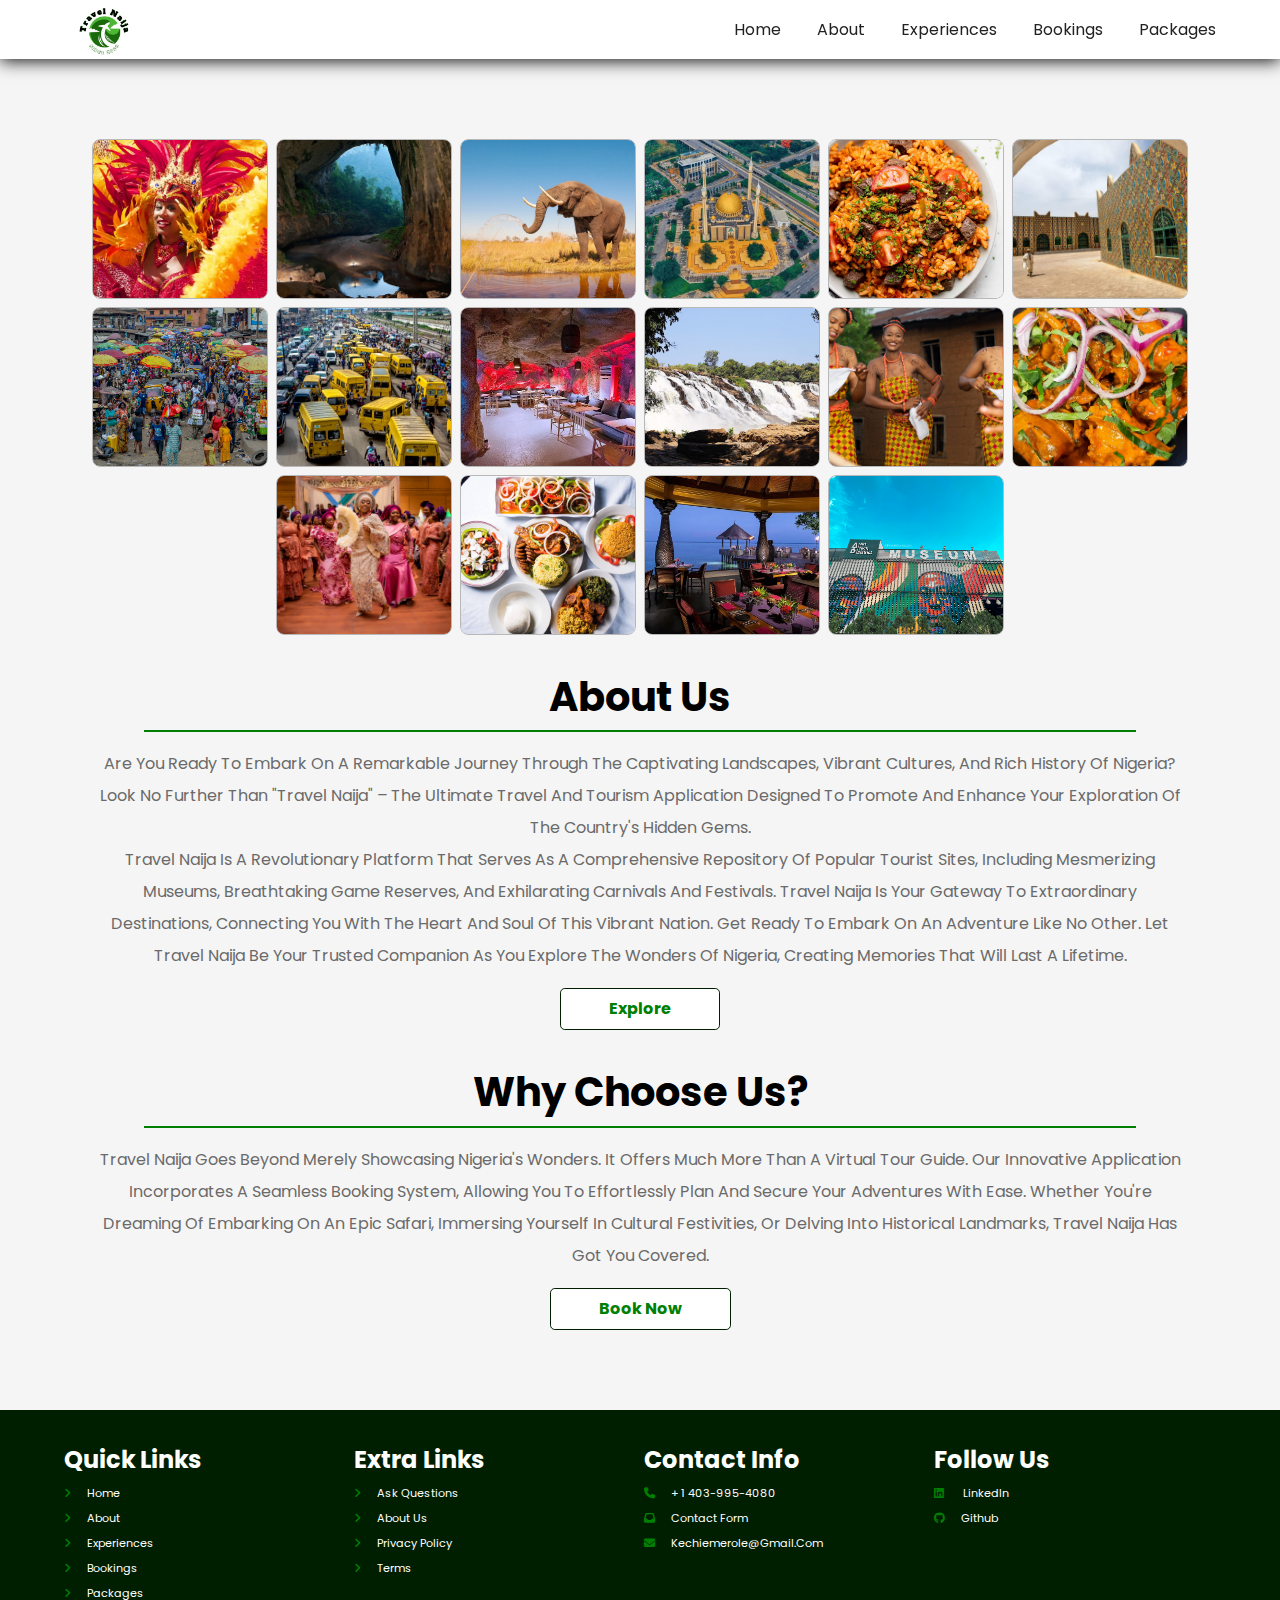
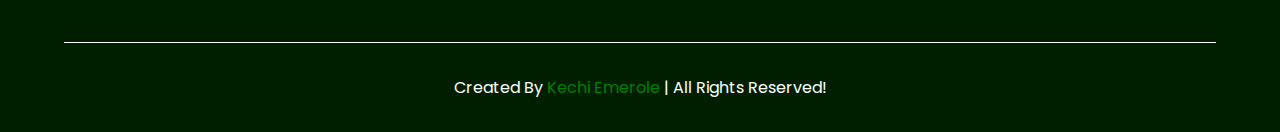
==== about.html @ 6e103e20 "test" ====
<!DOCTYPE html>
<html lang="en">
<head>
  <meta charset="UTF-8">
  <meta name="viewport" content="width=device-width, initial-scale=1.0">
  <title>Travel Naija Home</title>
  <link rel ='stylesheet' href="index.css">
  <!-- swiper link -->
  <link
  rel="stylesheet"
  href="https://cdn.jsdelivr.net/npm/swiper@9/swiper-bundle.min.css"/>

<!-- hamburger menu link- font awesome -->
<link rel="stylesheet" href="https://cdnjs.cloudflare.com/ajax/libs/font-awesome/6.4.0/css/all.min.css">
<!-- font link -->
<link rel="preconnect" href="https://fonts.googleapis.com">
<link rel="preconnect" href="https://fonts.gstatic.com" crossorigin>
<link href="https://fonts.googleapis.com/css2?family=DM+Serif+Text&family=Montserrat:wght@200;700&family=Poppins:wght@200;600&family=Source+Sans+Pro&display=swap" rel="stylesheet">
<!-- javascript code -->
<!-- <script src="script.js"></script> -->


</head>
<body>
<section class = "header">
  <a href="index.html" class="logo"><img src ="images/image-removebg-preview.png" alt ="logo"></a>
  <nav class="navbar">
    <a href="index.html">Home</a>
    <a href="about.html" >About</a>
    <a href="experiences.html" >Experiences</a>
    <a href="bookings.html" >Bookings</a>
    <a href="packages.html" >Packages</a>
    </nav>
    <div id="menu-btn" class="fa fa-bars">
    </div>
</section>


<!-- <div class="heading" style="background:url(./images/obudu-holy-mountain.jpg) no-repeat">
  <h1>About US</h1>
</div> -->




<section class ="about-section" id="about-section">
<div class ="box-container">
  <div class="box">
    <div class="image">
      <image src="packages/carnival-woman-costume-orange-48796.webp" alt="carnival woman"></image>
    </div>
  </div>
  <div class="box">
    <div class="image">
      <image src="images/Ogbunike-Cave.jpg" alt="Ogbunike-Cave"></image>
    </div>
  </div>
  <div class="box">
    <div class="image">
      <image src="packages/okomu.jpg" alt="okomu-national-park"></image>
    </div>
  </div>
  
  <div class="box">
    <div class="image">
      <image src="eats/mosque.jpg" alt="carnival women"></image>
    </div>
  </div>
  <div class="box">
    <div class="image">
      <image src="eats/Jollof-Rice-4.jpg" alt="carnival women"></image>
    </div>
  </div>
  <div class="box">
    <div class="image">
      <image src="eats/architecture.jpg" alt="carnival women"></image>
    </div>
  </div>
 
  <div class="box">
    <div class="image">
      <image src="eats/shopping.webp" alt="carnival women"></image>
    </div>
  </div>
  <div class="box">
    <div class="image">
      <image src="eats/danfo.jpg" alt="carnival women"></image>
    </div>
  </div>
  <div class="box">
    <div class="image">
      <image src="eats/kapadoccia.jpeg" alt="carnival women"></image>
    </div>
  </div>
  <div class="box">
    <div class="image">
      <image src="images/gurara-falls.jpg" alt="carnival women"></image>
    </div>
  </div> 

  <div class="box">
    <div class="image">
      <image src="eats/Culture.jpg" alt="carnival women"></image>
    </div>
  </div>
  <div class="box">
    <div class="image">
      <image src="eats/Nkwobi-5-1.webp" alt="carnival women"></image>
    </div>
  </div>
  <div class="box">
    <div class="image">
      <image src="eats/wedding.jpg" alt="carnival women"></image>
    </div>
  </div> 

  <div class="box">
    <div class="image">
      <image src="eats/food.jpeg" alt="carnival women"></image>
    </div>
  </div>
  <div class="box">
    <div class="image">
      <image src="eats/restaurant.webp" alt="carnival women"></image>
    </div>
  </div>
  <div class="box">
    <div class="image">
      <image src="eats/art-district.jpeg" alt="carnival women"></image>
    </div>
  </div> 
  
</div>
<div class ="about-content">
<h1 class ="heading-title">About Us</h1> <hr>
<p>Are you ready to embark on a remarkable journey through the captivating landscapes, vibrant cultures, and rich history of Nigeria? Look no further than "Travel Naija" – the ultimate travel and tourism application designed to promote and enhance your exploration of the country's hidden gems. <br> Travel Naija is a revolutionary platform that serves as a comprehensive repository of popular tourist sites, including mesmerizing museums, breathtaking game reserves, and exhilarating carnivals and festivals. Travel Naija is your gateway to extraordinary destinations, connecting you with the heart and soul of this vibrant nation.

  Get ready to embark on an adventure like no other. Let Travel Naija be your trusted companion as you explore the wonders of Nigeria, creating memories that will last a lifetime. <br> <a href="experiences.html" class="btn">Explore</a>
</p>



  <h1 class ="heading-title">Why Choose Us?</h1> <hr>
  <p> Travel Naija goes beyond merely showcasing Nigeria's wonders. It offers much more than a virtual tour guide. Our innovative application incorporates a seamless booking system, allowing you to effortlessly plan and secure your adventures with ease. Whether you're dreaming of embarking on an epic safari, immersing yourself in cultural festivities, or delving into historical landmarks, Travel Naija has got you covered. <br> <a href="book.php" class="btn">book now</a>
  </p>
  
  </div>


</section>

<!-- home top pages section end -->


































































  <!-- footer -->
<section class="footer">
  <div class="box-container">
    <div class="box">
      <h3>quick links</h3>
      <a href="index.html"><i class="fas fa-angle-right"></i>Home</a>
      <a href="about.html" ><i class="fas fa-angle-right"></i>About</a>
      <a href="experiences.html" ><i class="fas fa-angle-right"></i>Experiences</a>
      <a href="bookings.html" ><i class="fas fa-angle-right"></i>Bookings</a>
      <a href="packages.html" ><i class="fas fa-angle-right"></i>Packages</a>
    </div>

    <div class="box">
      <h3>extra links</h3>
      <a href="#"><i class="fas fa-angle-right"></i>ask questions</a>
      <a href="about.html" ><i class="fas fa-angle-right"></i>About us</a>
      <a href="#" ><i class="fas fa-angle-right"></i>privacy policy</a>
      <a href="#" ><i class="fas fa-angle-right"></i>terms</a>
    </div>

    <div class="box">
      <h3>contact info</h3>
      <a href="#"><i class="fas fa-phone"></i>+ 1 403-995-4080</a>
      <a href="contact.html"><i class="fa-solid fa-inbox"></i>Contact Form</a>
      <a href="mailto:kechiemerole|@gmail.com" ><i class="fas fa-envelope"></i>kechiemerole@gmail.com</a>
    </div>

    <div class="box">
      <h3>follow us</h3>
      <a href="https://www.linkedin.com/in/kechi-emerole/"><i class="fa-brands fa-linkedin"></i> LinkedIn</a>
      <a href="https://github.com/kechiemerole" ><i class="fa-brands fa-github"></i>github</a>
    </div>

  </div>

  <div class="credit">created by <span> kechi emerole </span> | all rights reserved!</div>

</section>

<script>
  let menu = document.querySelector('#menu-btn');
  let navbar = document.querySelector('.header .navbar');

  menu.onclick = () => {
    menu.classList.toggle('fa-times');
    navbar.classList.toggle('active');
  };

 
  </script>
</body>
</html>
---- index.css ----
@import url('https://fonts.googleapis.com/css2?family=DM+Serif+Text&family=Montserrat:wght@200;700&family=Poppins:wght@200;600&family=Source+Sans+Pro&display=swap');
  

/* font-family: 'DM Serif Text', serif;
font-family: 'Montserrat', sans-serif;
font-family: 'Poppins', sans-serif;
font-family: 'Source Sans Pro', sans-serif; */

:root{
    --main-color: green;
    --black: #222;
    --white: #fff;
    --border: 1rem solid var(--black);
    --box-shadow: 0 .1rem 1rem rgb(19, 18, 18);
    --text-shadow: 0 .5rem 3rem rgba(0,0,0.3);
    --border: 0.1rem solid rgb(198, 198, 198);
    --soft-shadow: 0 .1rem  .7rem rgb(83, 83, 83);
    --sub-color: rgb(0, 31, 0);
    --new-border: rgb(184, 184, 184);
    --p-text: rgb(106, 106, 106);
    --home-border-box:  .05rem solid rgb(231, 231, 231);


}

*{
  
    font-family: 'poppins', serif;

   
    margin: 0;
    padding: 0;
    box-sizing: border-box;
    outline: none; border:none;
    text-decoration: none;
    text-transform: capitalize;


}



body {
    font-size: 100%;
    overflow-x: hidden;
    background: whitesmoke;

}


html{
    scroll-behavior: smooth;

}

html::-webkit-scrollbar{
    width: .7rem;
    border-radius: .3rem;

}

html::-webkit-scrollbar-track{
    background-color: var(--white);
}

html::-webkit-scrollbar-thumb{
    background-color: grey;
    border-radius: .3rem;

}


html::-webkit-scrollbar-thumb:hover{
    background-color: #222;
}

.header{
    position: sticky;
    top:0; left:0; right:0;
    z-index: 1000;
    background-color: var(--white) ;
    display: flex;
    padding-top: 0rem;
    padding-bottom: 0rem;
    align-items: center;
    justify-content: space-between;
    box-shadow: var(--box-shadow);
}

section{
    padding: 5rem 5%;
}

  .header .logo{
    padding-top: 0rem;
    /* border: .1rem solid grey; */
    margin-top: 0;
    border-radius: 7%;
    height: 3.7rem;

}

.header .logo img{
    margin-top: 0;
    padding-top: 0;
    height: 4rem;
}

.header .navbar a{
    font-size: 1rem;
    margin-left: 2rem;
    color: var(--black);
}

.header .navbar a:hover{
    color:var(--main-color);
}

#menu-btn{
    font-size: 1rem;
    cursor: pointer;
    color: var(--black);
    display: none;
}

@media (max-width:1200px){
    section {
        padding: 3rem, 5%;
    }
}

@media (max-width:991px){
    html{
        font-size:60%;
    }
    
    section {
        padding: 3rem, 2rem;
    }
}

@media (max-width:768px){
    #menu-btn{
        display: inline-block;
        transition: .3s linear;
    }

    #menu-btn.fa-times{
        transform: rotate(180deg);
        transform-origin: center;
    }

    .header .navbar {
        position:absolute;
        top: 99%; left:0; right:0;
        background-color: var(--white);
        border-top: var(--border);
        padding: 2rem;
        transition: .5s linear;
        clip-path:polygon(0 0, 100% 0, 100% 0, 0 0);

    }

    .header .navbar.active {
        clip-path:polygon(0 0, 100% 0, 100% 100%, 0 100%);
    }

    .header .navbar a{
        display: block;
        margin: 2rem;
        text-align: center;

    }

}
@media (max-width:450px){
    html{
        font-size:50%;
    }

}

.footer {
    background: var(--sub-color);
    background-size: cover;
    background-position: center;
    background-attachment: fixed;
    padding-top: 2rem;
    padding-bottom: 2rem;

}

.footer .box-container{
    display: grid;
    grid-template-columns: repeat(auto-fit, minmax(15rem, 1fr));
    gap: .5rem;
}

.footer .box-container .box h3{
    color: var(--white);
    font-size: 1.5rem;
    padding-bottom: 0.5rem;
}

input:invalid {
  /* border: 1px solid red; */
}

input:invalid + span::before {
  content: "✖";
  /* color: red; */
}

textarea:invalid + span::before {
  content: "✖";
  color: red;
}


input:valid + span::before {
  content: "✓";
  color: green;
}

.footer .box-container .box a{
    color: var(--white);
    font-size: .7rem;
    padding-bottom: .5rem;
    display: block;

}
.footer .box-container .box a i{
    color: var(--main-color);
    padding-right: 1rem;
    transition: 0.5s linear;

}

.footer .box-container .box a:hover i{
    color: mediumseagreen;
    padding-right: 2rem;
}

.footer .credit{
    text-align: center;
    padding-top: 2rem;
    margin-top: 2rem;
    border-top: .1rem solid var(--white);
    font-size: 1rem;
    color:var(--white);
}

.footer .credit span{
    color:var(--main-color);
}

.home{
    min-height: 100vh;
    display: flex;
    align-items: center;
    justify-items: center;
    flex-flow: column;
    position: relative;
    z-index:0 ;

}

.home .content{
    text-align: center;
    margin-top: 8rem;
    /* padding: 2rem;
    align-items: center;
    justify-content: center;
    display: flex;
    flex-direction: column; */

}

.home .content h3{
    font-size: 3rem;
    color: rgba(220, 219, 219, 0.847);
    text-transform: uppercase;
    padding: 5rem, 0;

}

.home .content p{
    font-size: 2.5rem;
    color: rgba(220, 219, 219, 0.847);
    padding: 5rem, 0;
}



.btn{
    display: inline-block;
    border: .00005rem solid var(--new-border);
    background: var(--white);
    padding: 0.7rem 3rem;
    text-decoration: none;
    border-radius: 0.7rem;
    margin-top:15%;
    cursor: pointer;
    
}
.btn:hover{
    background: rgb(182, 181, 181);
    transition: .5s;
    opacity: .7;
    
}

a.btn {
    color: var(--main-color); 
    font-weight: bolder;
  }

  a.btn:hover {
    color: var(--white); 
    font-weight: bolder;
    
  }
.home .controls{
    padding:1rem;
    border-radius: 5rem;
    position: relative;
    top: 2rem;

}

.home .controls .photo-btn{
    height: 1rem;
    width: 1rem;
    display: inline-block;
    border-radius: 50%;
    background: #edecec;
    cursor: pointer;
    margin: 0 .5rem;  


}
 
  .home .controls .photo-btn:hover {
    background-color: #a8a7a7;
    transition: background-color 0.6s ease;

  }
  

  .home .controls .photo-btn.active{
    background: var(--main-color);
  }
  
/* .fa-map-marker-alt {
     font-size: .5rem;
} */


  /* Fading animation */
  .fade {
    animation-name: fade;
    animation-duration: 1.5s;
  }
  
  @keyframes fade {
    from {opacity: .4}
    to {opacity: 1}
  }
hr{
  border: none;
  border: .005rem solid var(--main-color); 
margin-bottom: 1rem;
display: flex;
margin-right:5rem;
margin-left:5rem;



}



  .home .photo-container img{
    position: absolute;
    top:0; left:0;
    z-index: -1;
    height: 95%;
    width: 100%;
    object-fit: cover;
  }
 
  .top-destinations{
    padding-top: 0;
    padding-left: 1rem;
    padding-right: 1rem;
    
  }


  .reveal{
    position: relative;
    transform: translateY(150px);
    opacity: 0;
    transition: all 2s ease;
  }

  .reveal.active{
    transform: translateY(0px);
    opacity: 1;
  }



  .top-destinations .box-container{
  
    grid-template-columns: repeat(auto-fit, minmax(25rem, 1fr));
    gap: 1rem;
    cursor: pointer;
    display: flex;
    flex-wrap: wrap ;
    justify-content: center;
  }



  .top-destinations .box-container .box {
    background: var(--white);
    border: .05rem solid rgb(231, 231, 231);
    border-radius: .5rem;
    flex: 0 0 25rem; 

  }
  @media (max-width:450px){
    .top-destinations .box-container .box { 
  flex: 0 0 21rem; 
}
}

 
  .top-destinations  h1{
    text-align: center;
    padding-bottom: .2rem;
    font-size: 2.5rem;
  }
  .top-destinations .box-container  .box .image{
    height: 20rem;
    overflow: hidden;
  }
  

  .top-destinations .box-container .box:hover .image img{
    transition: transform 0.4s ease;
    transform: scale(1.2);

  }
 


  .top-destinations .box-container .box img{
    height: 20rem;
    width: 100%;
    object-fit: cover;
    transition: .2s linear;
    border-radius: .5rem .5rem .3rem .3rem ;
    /* border-radius: .5rem .5rem 0 0; */

 }



 .top-destinations .box-container .box .image .btn {
  /* position: relative; */
  /* margin-right: 3rem; */
  margin-top: 0rem  !important;
  margin-left: 0rem;
 transform: translate(100%, -115%);
  -ms-transform: translate(-0%, -130%);
  padding: .7rem  .7rem .7rem  .7rem !important;
  /* font-weight: lighter !important; */
  font-size: .8rem !important;
color: #222 !important;
}

 .top-destinations .box-container .box .content{
   /* text-align: center; */
   padding: 1rem;
   background-color: rgb(250, 248, 248);
   border-radius: .5rem;


 }

 .top-destinations .box-container .box p{

    font-size: .9rem;
    color: grey;
    line-height: 1.5;
    /* padding: 0rem 0; */

 }

 .top-destinations .box-container .box .content h3{

  color: rgb(98, 98, 98);
  line-height: 2;
  padding: .5rem 0;

}


 

.top-destinations .box-container .box .content .fa-map-marker-alt{

  color: var(--main-color);
  line-height: 1;
  padding: .5rem 0;
}

 .top-destinations .box-container .box  .content .btn{
    cursor: pointer;
    margin-top: 1rem;
    border-radius: .7rem;
    border-color: var(--main-color);

 }
 
   
  .about-section .box-container{
    /* display: grid; */
    grid-template-columns: repeat(auto-fit, minmax(10rem, 1fr));
    gap: .5rem;
    flex-wrap: wrap;
    justify-content: center;
display: flex;

  }


  .about-section .box-container  .box .image{
    
    height: 10rem;
    width: 11rem;
    border-radius: .5rem;
    overflow: hidden;    
    flex-wrap: wrap;

  }

  .about-section .box-container  .box{
  display: flex;
  justify-content: center;
  align-items: center;

  }

  .about-section .box-container .box .image img{
    height: 10rem;
    width: 11rem;
    object-fit: cover;
    border-radius: .5rem;
    border: .0005rem solid rgb(184, 184, 184);

 }

 .about-section  h1{
    text-align: center;
    padding-bottom: .2rem;
    padding-top: 2rem;
    font-size: 2.5rem;
  }


  
 .about-section .about-content p{
    font-size: 1rem;
    color: var(--p-text);
    line-height: 2;
    justify-content: center;
    text-align: center;
    padding-left: 2rem;
    padding-right: 2rem;

 }
 .about-section .about-content p .btn{

    /* display: inline-block; */
    border: .0005rem solid var(--sub-color);
    background: var(--white);
    padding: 0.25rem 3rem;
    border-radius: 0.3rem;
    margin-top: 1rem;
    justify-content: center;
    align-items: center;
    font-size: 1rem;

 }
  

 .about-section .about-content p .btn:hover{
    background: rgb(182, 181, 181);
    transition: .5s;
    opacity: .7;
    
}

.contact-section .about-content h1{
    text-align: center;
    padding-bottom: .2rem;
    padding-top: 0rem;
    font-size: 2.5rem;
  }

  .contact-section .box-container{
    display:flex;
    gap: 1.5rem;
    flex-wrap: wrap;
    /* align-items: center;
    justify-content: center; */

  }
  
  .contact-section .box-container .image{
    flex: 1 1 35rem;

  }

  .contact-section .box-container .image img{
    width: 40rem;
    margin-right: 0rem;
    /* outline: red dashed 1px; */
  }

  .contact-section form{
    flex: 1 1 30rem;
    padding: 2rem;
    border-radius: 3rem;
    background: var(--white);
    border: .0005rem solid rgb(231, 231, 231);
    margin-left: 0;
  }

  .contact-section form .inputBox{
  display: flex;
  flex-wrap: wrap;
  justify-content: space-between;
}
.contact-section form span .btn{
  display: flex;
  flex-wrap: wrap;
  justify-content: space-between;
  border: 0.005rem solid var(--sub-color);
  padding: 0.5rem 1rem;
  border-radius: 0.3rem;
  margin-top: 3rem;
}

.contact-section form .inputBox input{
  width: 80%;
  margin:1rem 0;
  padding: 1rem;
  font-size: 1rem;
  display: flex;
  flex-wrap: wrap;
  color:#222;
  justify-content: space-between;
  border-radius: .5rem;
  background: whitesmoke;
}

.contact-section form .inputBox textarea{
  width: 80%;
  margin:1rem 0;
  padding: 1rem;
  font-size: 1rem;
  display: flex;
  flex-wrap: wrap;
  color:#222;
  justify-content: space-between;
  border-radius: .5rem;
  background: whitesmoke;



}


/* packages-section */
.packages-section .about-content p {
  text-align: center;
}
.packages-section .about-content a {
color: var(--main-color);
font-weight: bolder;
}


.packages-section{
  padding-left: 3rem;
  padding-right: 3rem;
}

.packages-section .box-container{
  display: grid;
  grid-template-rows: repeat(auto-fit, minmax(1rem, 1fr));
  gap: 2rem;
  cursor: pointer;
  margin-left: 5%;
  margin-right: 5%;

}


.packages-section .box-container .box {
  background: var(--white);
  border: .0005rem solid rgb(231, 231, 231);
  border-radius: .5rem;
  box-shadow: var(--soft-shadow);
  /* outline: dashed red 1px; */
  display: grid;
  grid-template-columns: 1fr 1fr;
  
}
/* 
*{
  border: dashed yellowgreen 1px;
} */

.packages-section  h1{
  text-align: center;
  padding-bottom: .2rem;
  font-size: 2.5rem;
}

.packages-section  #price{
  text-align: right;
  /* padding-bottom: .005rem; */
  font-size: 1rem;
  color: var(--main-color)
}

.packages-section  #price span{
  text-align: right;
  padding-bottom: .2rem;
  font-size: .5rem;
}



.packages-section .box-container .box .image{
  /* outline: dashed rgb(30, 255, 0) 1px; */
  width: 100%;
  height: 26rem;


  object-fit: cover;

}


.packages-section .box-container .box img{
  height: 26rem;
  width: 100%;
  object-fit: cover;
  border-radius: .5rem  0 0 .5rem ;
  object-position: center;
  /* outline: dashed rgb(188, 151, 19) 1px; */
}

.packages-section .box-container .box:hover .image{
  transition: 0.3s linear;
  opacity:0.7;
  /* outline: dashed rgb(30, 255, 0) 1px; */

}

.packages-section .box-container .box .content{
 text-align: center;
 padding-top: .8rem;
 padding-right: .8rem;
 padding-left: .8rem;

 
}

.packages-section .box-container .box p{
  font-size: .8rem;
  color: var(--main-color);
  line-height: 2;
  /* padding: .005rem 0; */

}

.packages-section .box-container .box  .content .btn{
  cursor: pointer;
  margin-top: .5rem;

}

.services{
  padding-top: 1rem;
}

.services  h1{
  text-align: center;
  padding-bottom: .2rem;
  font-size: 2.5rem;
}

.services .box-container{
  display: wrap; 
  /* flex-wrap: wrap; */
  gap: .5rem;
  display: grid;
  justify-content: center;
  grid-template-columns: repeat(auto-fit, minmax(5rem, 1fr));
}

.services .box-container .box{
  flex: 1 1 10rem;
  border-radius: .3rem;
  padding: .5rem;
  text-align: center;
  /* outline: 1px yellow dashed; */
}

.services .box-container .box i{
padding: 1rem;
font-size: 3rem;
color:var(--main-color);

}

.services .box-container .box h3{
  font-size: 1.5rem;
  color:var(--sub-color);
  
  }

  .services .box-container .box p{
    font-size: 1rem;
    color:var(--sub-color);
    padding: 1rem 0;
    }
    
 .heading {
   background-size: cover !important;
  background-position: cover !important;
  padding: 1rem;
  display: flex;
  align-items: center;
  justify-content: center;
  font-size: 4rem;  

 }

 .experiences{
  margin-top:0 !important;
  padding-top: 1rem;
  padding-left: 1rem;


 }

 .heading h1{
  color: var(--white);
  opacity: 0.3;
 }


 /* search properties */



 .search {
  width:100%;
  height: 3rem;
  display: flex;
  max-width: 70%;
  background: var(--white);
  border: .0005rem solid rgb(231, 231, 231);
  border-radius: 3rem;
  align-items: center;
  padding-top: .5rem;
  padding-bottom: .5rem;
  padding-left: 1rem;
  padding-right: 1rem;
 }

 .search input {
  flex: 1;
  border: 0; 
  outline: none;
  padding: .5rem;
  font-size: 1rem;
  color: var(--black);
 }

 ::placeholder{
  color: var(--main-color);

 }
.search-bar .search  .fa-solid {
  color: var(--main-color);
  background: white;
}

.search-bar .search  button {
  /* outline: 1px rgb(22, 20, 145) dashed; */
  /* border-radius: 50%; */
  height: 3rem;
  width: 3rem;
  background: transparent;
cursor: pointer;

}
.experiences   .view-more-button {
border: .00005rem solid var(--new-border);
background: white;
padding: 0.7rem 2.5rem;
border-radius: 0.8rem;
cursor: pointer;
font-weight: bolder;
color: var(--main-color);
font-size: 1rem;
display: block;
margin: 2rem auto;
}

.experiences   .view-more-button:hover{
  color: blue;
}

.experiences .search-bar   p{
  padding-top: 1rem;
}

.experiences .search-bar   a{
font-weight: bolder;
color: var(--main-color);
}
.experiences .search-bar .btn{
  margin-top: 1rem;
  border-radius: 1.5rem;
  border: var(--border);
font-size: .7rem;
color: var(--main-color);
font-weight: bolder;
cursor: pointer;
}

.experiences .search-bar .btn:hover{
  color: var(--white)
}

.experience{
  padding-top: 0;
  padding-left: 5rem;
  padding-right: 1rem;


}

.experience .box-container{
  display: flex;
  grid-template-columns: repeat(auto-fit, minmax(15rem, 1fr));
  gap: 1rem;
  cursor: pointer;
  flex-wrap: wrap;

}


.experience .box-container .box {
  background: var(--white);
  border: .0005rem solid rgb(231, 231, 231);
  border-radius: .5rem;
  width: 20rem;
}

.experience  h1 {
  text-align: center;
  padding-bottom: 0rem;
  font-size: 2.5rem;
  color: var(--sub-color);
}

.experience  a{
  justify-content: center;
  align-items: center;
}

.experience .box-container  .box image{
  height: 1rem;
  overflow: hidden;
  
} 
.experience hr {
border: none;
border: .005rem solid var(--main-color); 
margin-bottom: 1rem;
display: flex;
margin-right:5rem;
margin-left:5rem;
}


.experience .box-container .box:hover .image img{
  transition: 0.3s;
  opacity:0.7;
  object-fit: cover;


}




.experience .box-container .box img{
  height: 15rem;
  width: 100%;
  object-fit: cover;
  transition: .2s linear;
  border-radius: .5rem .5rem 0 0;

}

.experience .box-container .box .content{
 text-align: center;
 padding: 1.5rem;
}

.experience .box-container .box p{

  font-size: 1rem;
  color: var(--main-color);
  line-height: 2;
  padding: .5rem 0;

}

.experience .box-container .box  .content .btn{
  cursor: pointer;
  margin-top: 0;
}
/* @media(prefers-reduced-motion){
  top-destinations{
    transition: none;
} */
.top-destinations{
  opacity: .2;
  transition: all 3s;
  transform: translateY(16rem);
 }

 .services{
  opacity: .2;
  transition: 2s;
  transform: translateY(9rem);
 }

 .reviews{
  opacity: .2;
  transition: 2s;
  transform: translateY(7rem);
 }

.show{
  opacity: 1;
  transform: translateX(0);
}


  .alert-success {
    z-index: 1;
    background-color: green;
    padding: 5rem 5rem;
    width: 100%;
    border-left: .0005 pink;
  }

  .alert-success {
    z-index: 1;
    background-color: green;
    padding: 5rem 5rem;
    width: 20rem;
    border: .0005 rgb(58, 24, 191);
  }


.reviews{
  padding: 0 0;
}

.reviews  h1{
  text-align: center;
  padding-bottom: 1rem;
  font-size: 2.5rem;
}

.reviews .box-container{

    grid-template-columns: repeat(auto-fit, minmax(25rem, 1fr));

  display: grid;
  justify-content: center;
  align-items: center;
  flex-wrap: wrap;
  margin: 1.5rem 0;
  padding: 0 2rem;
  gap: 1.5rem;
}

.reviews .box-container .box{

  border-radius: .3rem;
  padding: .5rem;
  text-align: center;
  /* outline: 2px rgb(24, 22, 177) dashed; */
  height: 15rem;
  width: auto;
  border:  var(--home-border-box);
  background-color: white;
}


.reviews .box-container p{
font-size: 1rem;
}


  .reviews p{
    font-size: 1.5rem;
    color: rgb(0, 0, 0);
    padding: 0 2rem;
  }

  .fa-star{
    color: gold;
  }


  .reviews .box-container .box .profile {
   
    height: 5rem;
    width: 5rem;
    border:var(--home-border-box);
    border-radius: 50%;
    display: inline-block;

  }

  .reviews .box-container .box .profile img{
    height: 5rem;
    width: 5rem;
    border-radius: 50%;
    display: inline-block;
    object-fit: cover;
  }
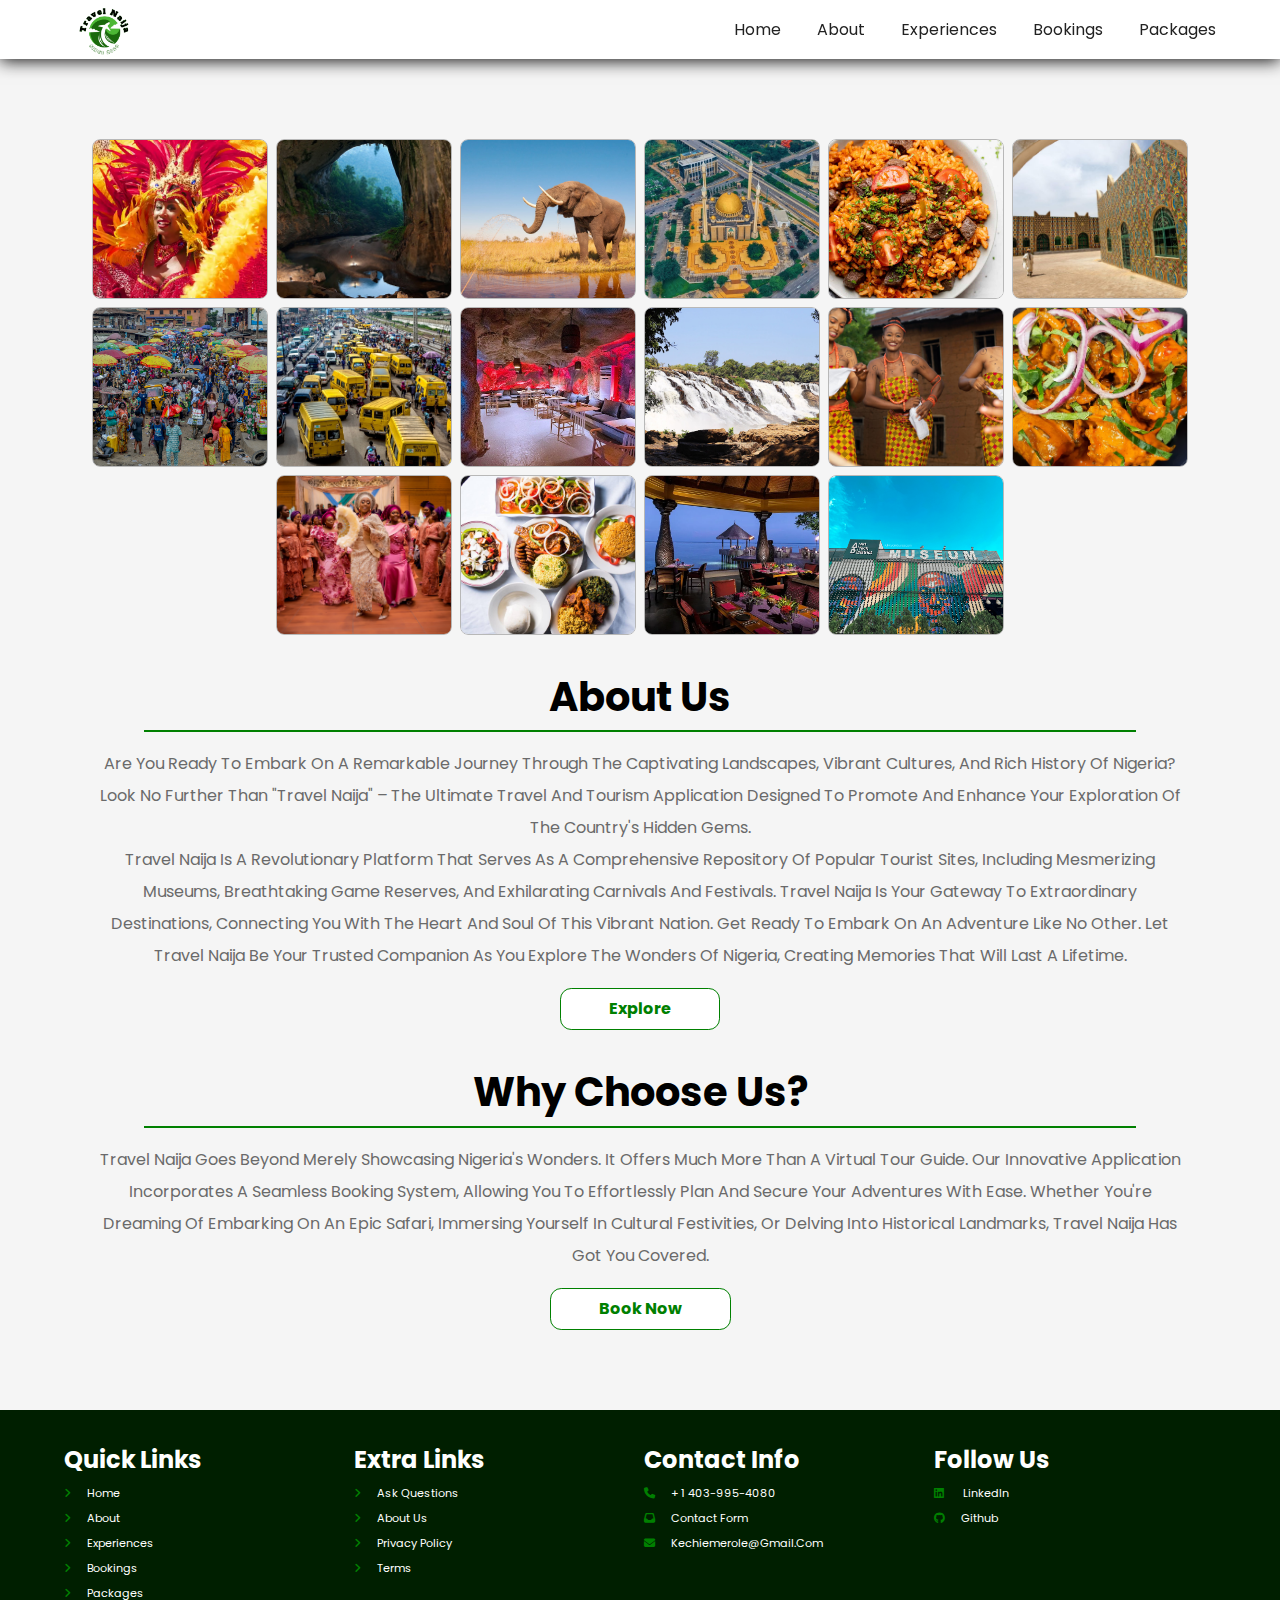
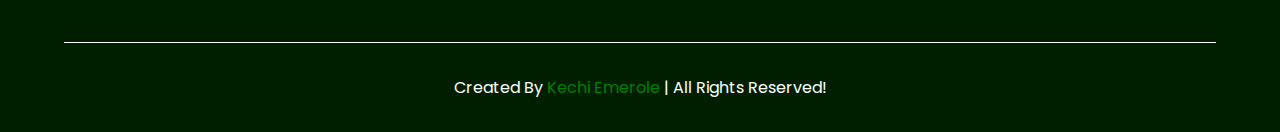
==== commit 39df1e36: "finished booking system bg css" ====
--- a/about.html
+++ b/about.html
@@ -22,6 +22,7 @@
 
 </head>
 <body>
+
 <section class = "header">
   <a href="index.html" class="logo"><img src ="images/image-removebg-preview.png" alt ="logo"></a>
   <nav class="navbar">
--- a/index.css
+++ b/index.css
@@ -48,6 +48,7 @@
 }
 
 
+
 html{
     scroll-behavior: smooth;
 
@@ -585,14 +586,15 @@
  .about-section .about-content p .btn{
 
     /* display: inline-block; */
-    border: .0005rem solid var(--sub-color);
+    border: .0005rem solid var(--main-color);
     background: var(--white);
     padding: 0.25rem 3rem;
-    border-radius: 0.3rem;
+    border-radius: 0.7rem;
     margin-top: 1rem;
     justify-content: center;
     align-items: center;
     font-size: 1rem;
+    
 
  }
   
@@ -1117,10 +1119,11 @@
   padding: .5rem;
   text-align: center;
   /* outline: 2px rgb(24, 22, 177) dashed; */
-  height: 15rem;
+  /* height: 25rem; */
   width: auto;
   border:  var(--home-border-box);
   background-color: white;
+
 }
 
 
@@ -1158,5 +1161,18 @@
     object-fit: cover;
   }
 
-
-
+  @media (max-width:800px){
+    .reviews .box-container  { 
+  /* width: 20rem; */
+  grid-template-columns: repeat(auto-fit, minmax(20rem, 1fr));
+  height: auto;
+}
+}
+
+@media (max-width:700px){
+  .reviews .box-container  { 
+    grid-template-columns: repeat(auto-fit, minmax(40rem, 1fr));
+}
+}
+
+
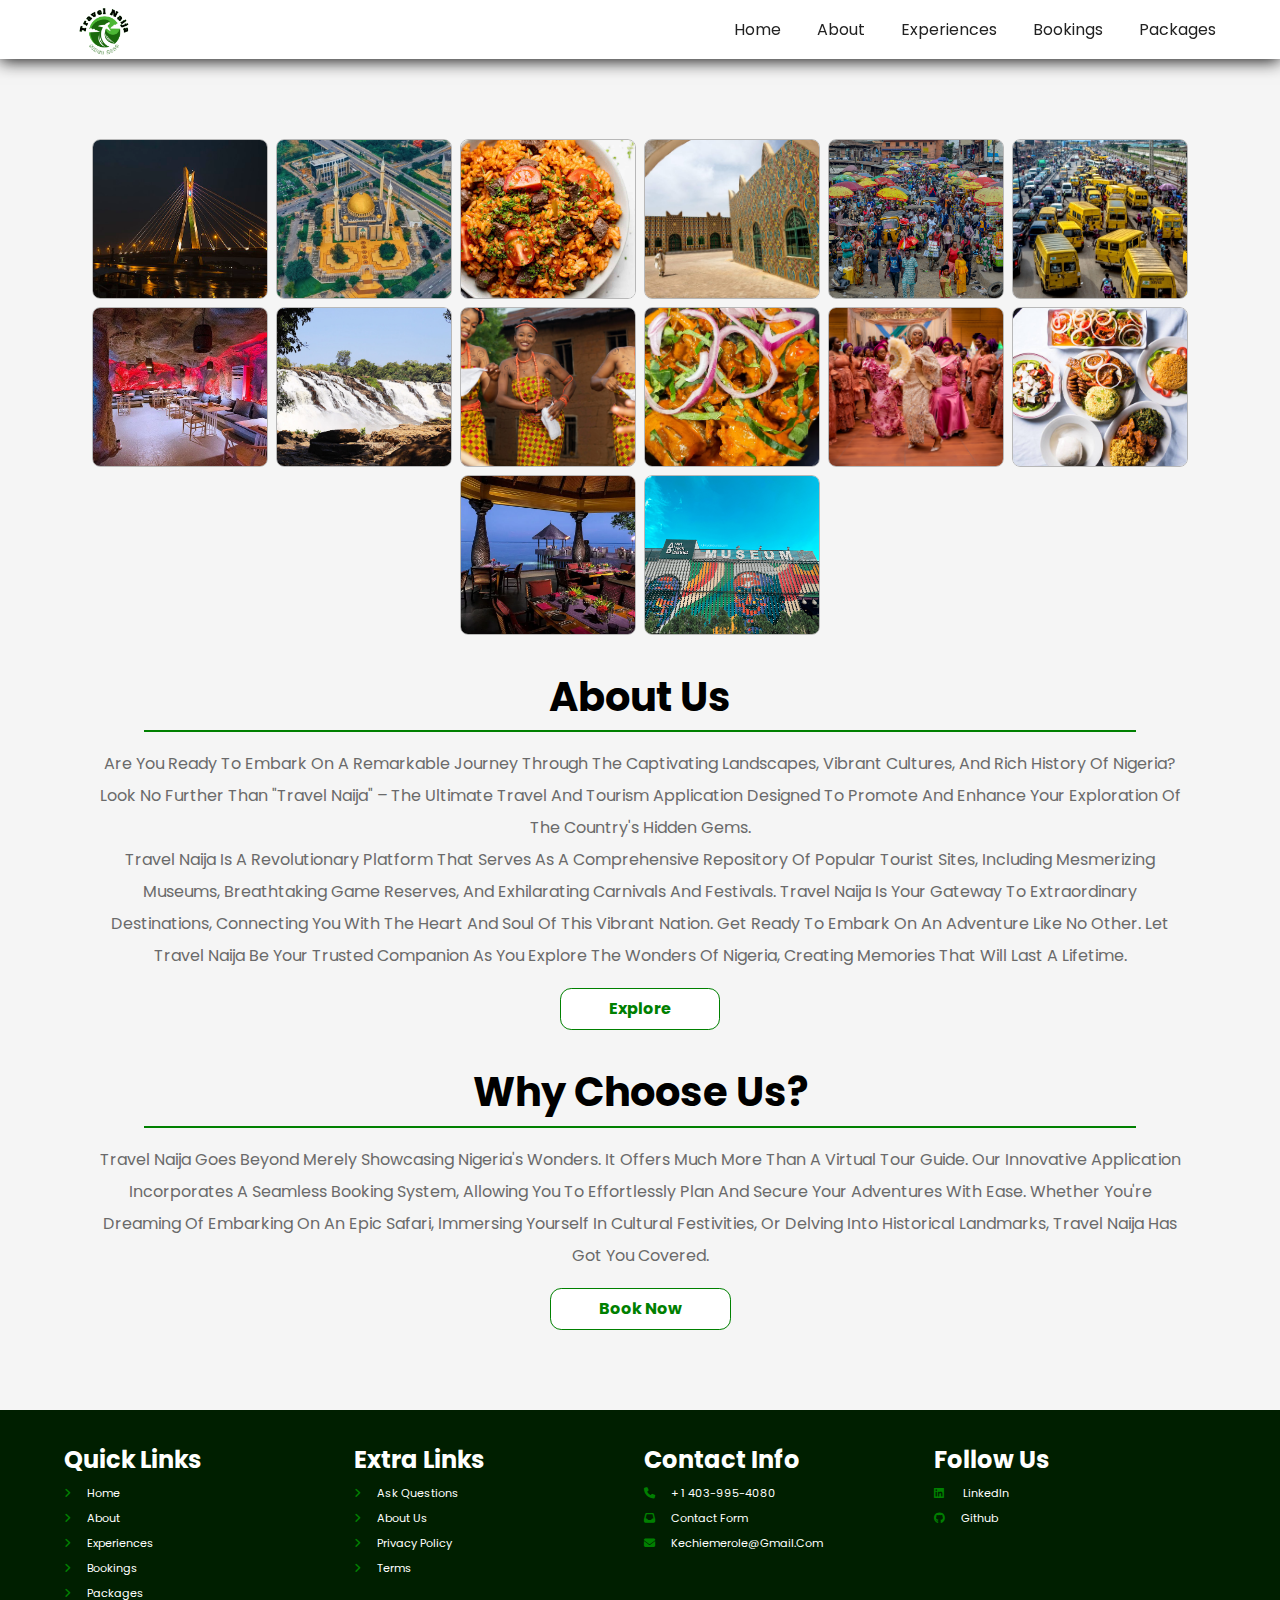
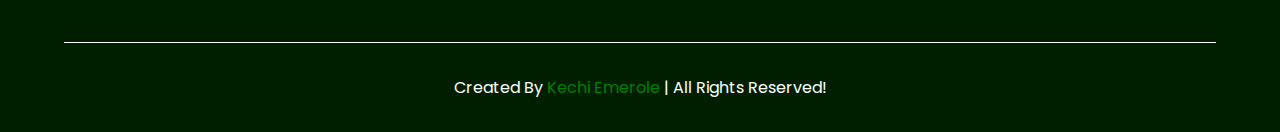
==== commit c0067fe9: "tests" ====
--- a/about.html
+++ b/about.html
@@ -48,10 +48,10 @@
 <div class ="box-container">
   <div class="box">
     <div class="image">
-      <image src="packages/carnival-woman-costume-orange-48796.webp" alt="carnival woman"></image>
-    </div>
-  </div>
-  <div class="box">
+      <image src="images/lekki-link-bridge.jpg" alt="carnival woman"></image>
+    </div>
+  </div>
+  <!-- <div class="box">
     <div class="image">
       <image src="images/Ogbunike-Cave.jpg" alt="Ogbunike-Cave"></image>
     </div>
@@ -61,7 +61,7 @@
       <image src="packages/okomu.jpg" alt="okomu-national-park"></image>
     </div>
   </div>
-  
+   -->
   <div class="box">
     <div class="image">
       <image src="eats/mosque.jpg" alt="carnival women"></image>
--- a/index.css
+++ b/index.css
@@ -101,6 +101,12 @@
 
 }
 
+.home .content {
+  font-family: 'Montserrat', sans-serif;
+  font-weight: 700;
+
+}
+
 .header .logo img{
     margin-top: 0;
     padding-top: 0;
@@ -202,26 +208,26 @@
     font-size: 1.5rem;
     padding-bottom: 0.5rem;
 }
-
+/* 
 input:invalid {
   /* border: 1px solid red; */
-}
-
-input:invalid + span::before {
+ 
+
+/* input:invalid + span::before {
   content: "✖";
   /* color: red; */
-}
-
-textarea:invalid + span::before {
+
+
+/* textarea:invalid + span::before {
   content: "✖";
   color: red;
 }
-
-
-input:valid + span::before {
+ */
+
+/* input:valid + span::before {
   content: "✓";
   color: green;
-}
+} */
 
 .footer .box-container .box a{
     color: var(--white);
@@ -442,6 +448,8 @@
     text-align: center;
     padding-bottom: .2rem;
     font-size: 2.5rem;
+      
+
   }
   .top-destinations .box-container  .box .image{
     height: 20rem;
@@ -723,10 +731,7 @@
   grid-template-columns: 1fr 1fr;
   
 }
-/* 
-*{
-  border: dashed yellowgreen 1px;
-} */
+
 
 .packages-section  h1{
   text-align: center;
@@ -736,7 +741,6 @@
 
 .packages-section  #price{
   text-align: right;
-  /* padding-bottom: .005rem; */
   font-size: 1rem;
   color: var(--main-color)
 }
@@ -750,11 +754,8 @@
 
 
 .packages-section .box-container .box .image{
-  /* outline: dashed rgb(30, 255, 0) 1px; */
   width: 100%;
   height: 26rem;
-
-
   object-fit: cover;
 
 }
@@ -766,7 +767,6 @@
   object-fit: cover;
   border-radius: .5rem  0 0 .5rem ;
   object-position: center;
-  /* outline: dashed rgb(188, 151, 19) 1px; */
 }
 
 .packages-section .box-container .box:hover .image{
@@ -856,6 +856,30 @@
 
  }
 
+ .screen-container {
+  display: grid;
+  grid-template-columns: 1fr 1fr; /* Divide the grid into two equal columns */
+  grid-gap: 10px; /* Set the gap between grid items */
+}
+
+
+.screen-container:nth-child(2) {
+  grid-column: 10%; }
+
+
+ .experiences .sidebar{
+  /* grid-row: 2 / 5; */
+   outline: 1px green;
+  height: 80%;
+  margin-top: 30rem;
+  color: rgb(165, 30, 53);
+  background-color: pink;
+  width: 22rem; /* Set the width of the sidebar */
+  /* position: fixed;
+  z-index: 1;  */
+  top: 0; /* Stay at the top */
+  left: 0;
+}
  .experiences{
   margin-top:0 !important;
   padding-top: 1rem;
@@ -863,10 +887,68 @@
 
 
  }
-
+.experience .category{
+ display: inline-block;
+ border: .00005rem solid rgb(169, 0, 169);
+ background: var(--white);
+ padding: 0.2rem .7rem;
+ text-decoration: none;
+ border-radius: 1.5rem;
+ margin:5%;
+ cursor: pointer;
+ font-size: .7rem;
+ background-color: rgb(200, 155, 200);
+ font-weight: bolder;
+ color: white;
+}
+
+.experience .category2{
+  display: inline-block;
+  border: .00005rem solid rgb(203, 3, 70);
+  background: var(--white);
+  padding: 0.2rem .7rem;
+  text-decoration: none;
+  border-radius: 1.5rem;
+  margin:5%;
+  cursor: pointer;
+  font-size: .7rem;
+  background-color: rgb(203, 3, 70);
+  font-weight: bolder;
+  color: white;
+ }
+
+ .experience .category3{
+  display: inline-block;
+  border: .00005rem solid rgb(0, 88, 83);
+  background: var(--white);
+  padding: 0.2rem .7rem;
+  text-decoration: none;
+  border-radius: 1.5rem;
+  margin:5%;
+  cursor: pointer;
+  font-size: .7rem;
+  background-color:rgb(0, 137, 130);
+  font-weight: bolder;
+  color: white;
+ }
+
+ .experience .category4{
+  display: inline-block;
+  border: .00005rem solid rgb(33, 0, 73);
+  background: var(--white);
+  padding: 0.2rem .7rem;
+  text-decoration: none;
+  border-radius: 1.5rem;
+  margin:5%;
+  cursor: pointer;
+  font-size: .7rem;
+  background-color:rgb(77, 0, 171);
+  font-weight: bolder;
+  color: white;
+ }
  .heading h1{
   color: var(--white);
-  opacity: 0.3;
+  /* opacity: 0.9; */
  }
 
 
@@ -956,16 +1038,17 @@
 }
 
 .experience{
-  padding-top: 0;
-  padding-left: 5rem;
-  padding-right: 1rem;
+  padding-top: 1rem;
+  padding-left: 3rem;
+  padding-right: 2rem;
+  margin-right:0;
 
 
 }
 
 .experience .box-container{
   display: flex;
-  grid-template-columns: repeat(auto-fit, minmax(15rem, 1fr));
+  grid-template-columns: repeat(auto-fit, minmax(10rem, 1fr));
   gap: 1rem;
   cursor: pointer;
   flex-wrap: wrap;
@@ -992,18 +1075,18 @@
   align-items: center;
 }
 
-.experience .box-container  .box image{
+/* .experience .box-container  .box image{
   height: 1rem;
   overflow: hidden;
   
-} 
+}  */
 .experience hr {
 border: none;
 border: .005rem solid var(--main-color); 
 margin-bottom: 1rem;
 display: flex;
-margin-right:5rem;
-margin-left:5rem;
+margin-right:2rem;
+margin-left:2rem;
 }
 
 
@@ -1011,8 +1094,6 @@
   transition: 0.3s;
   opacity:0.7;
   object-fit: cover;
-
-
 }
 
 
@@ -1024,7 +1105,6 @@
   object-fit: cover;
   transition: .2s linear;
   border-radius: .5rem .5rem 0 0;
-
 }
 
 .experience .box-container .box .content{
@@ -1041,18 +1121,27 @@
 
 }
 
+.experience .box-container .box h3{
+  font-size: 1rem;
+  /* color: var(--main-color); */
+  /* padding: .5rem 0; */
+
+}
+
 .experience .box-container .box  .content .btn{
   cursor: pointer;
   margin-top: 0;
 }
-/* @media(prefers-reduced-motion){
+
+@media(prefers-reduced-motion){
   top-destinations{
     transition: none;
-} */
+}}
+
 .top-destinations{
   opacity: .2;
-  transition: all 3s;
-  transform: translateY(16rem);
+  transition:  all 2s;
+  transform: translateY(13rem);
  }
 
  .services{
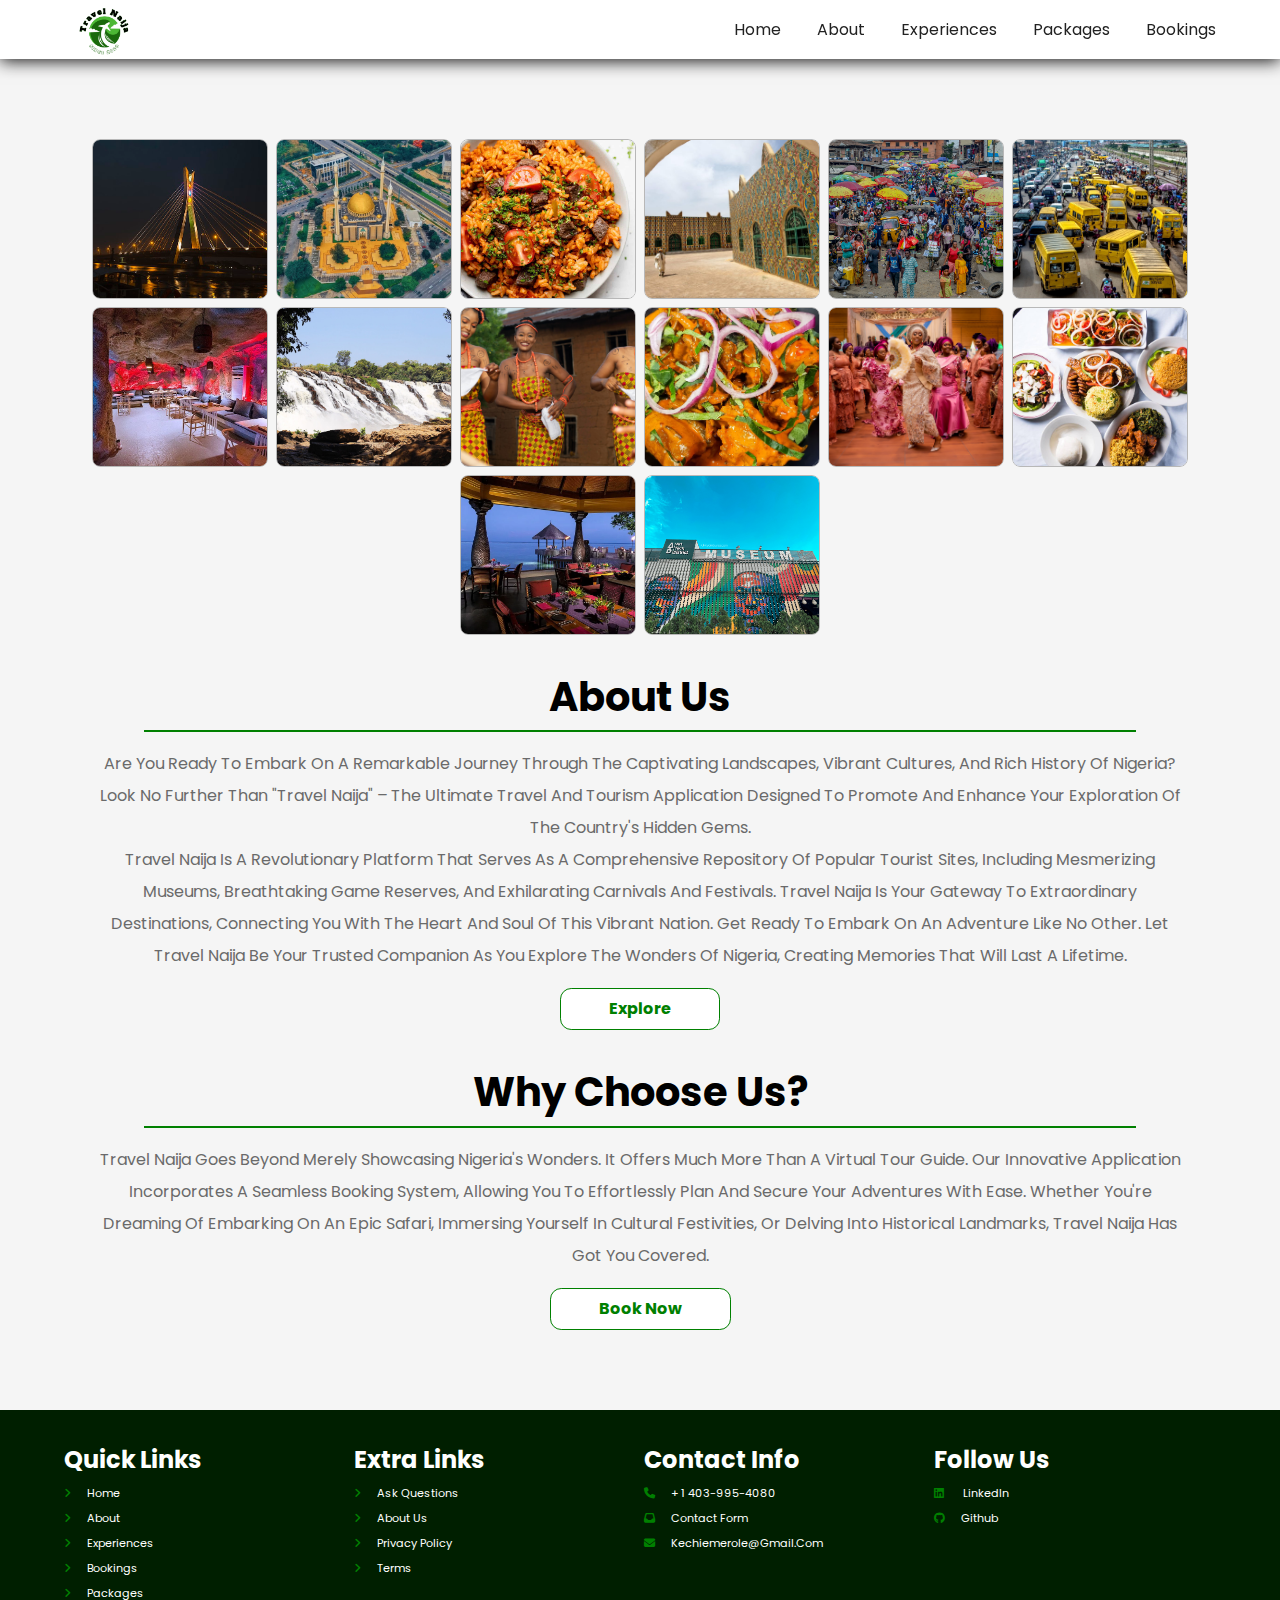
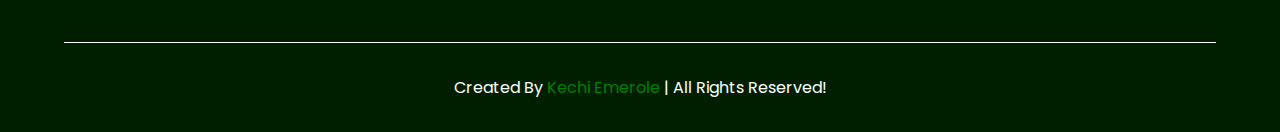
==== commit a268666d: "fixed slideshow" ====
--- a/about.html
+++ b/about.html
@@ -29,8 +29,9 @@
     <a href="index.html">Home</a>
     <a href="about.html" >About</a>
     <a href="experiences.html" >Experiences</a>
+    <a href="packages.html" >Packages</a>
+
     <a href="bookings.html" >Bookings</a>
-    <a href="packages.html" >Packages</a>
     </nav>
     <div id="menu-btn" class="fa fa-bars">
     </div>
--- a/index.css
+++ b/index.css
@@ -517,7 +517,9 @@
 }
 
 
- 
+.fa-map-marker-alt{
+  color: var(--main-color);}
+
 
 .top-destinations .box-container .box .content .fa-map-marker-alt{
 
@@ -838,7 +840,9 @@
   color:var(--sub-color);
   
   }
-
+.experiences .heading-title1{
+  font-size: 4rem;
+}
   .services .box-container .box p{
     font-size: 1rem;
     color:var(--sub-color);
@@ -855,96 +859,116 @@
   font-size: 4rem;  
 
  }
-
+/* 
  .screen-container {
   display: grid;
-  grid-template-columns: 1fr 1fr; /* Divide the grid into two equal columns */
-  grid-gap: 10px; /* Set the gap between grid items */
-}
-
-
+  grid-template-columns: 20% 80%; 
+  grid-gap: 0; 
+  margin: 0, 0;
+} */
+
+/* 
 .screen-container:nth-child(2) {
-  grid-column: 10%; }
+  grid-column: 10%; } */
 
 
  .experiences .sidebar{
-  /* grid-row: 2 / 5; */
-   outline: 1px green;
-  height: 80%;
-  margin-top: 30rem;
-  color: rgb(165, 30, 53);
-  background-color: pink;
-  width: 22rem; /* Set the width of the sidebar */
-  /* position: fixed;
-  z-index: 1;  */
-  top: 0; /* Stay at the top */
-  left: 0;
+  height: 40rem;
+  margin-top: 4.5rem;
+  width: auto; 
+font-size: 1rem;
+}
+
+.form-check{
+  line-height: 2rem;
+
 }
  .experiences{
   margin-top:0 !important;
-  padding-top: 1rem;
-  padding-left: 1rem;
-
-
- }
-.experience .category{
+  padding: 1rem;
+
+
+ }
+
+ 
+
+ .sub-experience{
+  padding: 1rem;
+
+ }
+.experiences .category1{
  display: inline-block;
- border: .00005rem solid rgb(169, 0, 169);
+ border: .00005rem solid rgb(169, 210, 255);
  background: var(--white);
  padding: 0.2rem .7rem;
  text-decoration: none;
  border-radius: 1.5rem;
- margin:5%;
+ margin:.5rem .005rem;
  cursor: pointer;
  font-size: .7rem;
- background-color: rgb(200, 155, 200);
+ background-color: rgb(47, 121, 199);
  font-weight: bolder;
- color: white;
-}
-
-.experience .category2{
+ color: rgb(169, 210, 255);
+}
+
+.experiences .category2{
   display: inline-block;
-  border: .00005rem solid rgb(203, 3, 70);
+  border: .00005rem solid rgb(236, 8, 84);
   background: var(--white);
   padding: 0.2rem .7rem;
   text-decoration: none;
   border-radius: 1.5rem;
-  margin:5%;
+  margin:.5rem .005rem;
   cursor: pointer;
   font-size: .7rem;
-  background-color: rgb(203, 3, 70);
+  background-color: rgb(126, 0, 42);
   font-weight: bolder;
-  color: white;
- }
-
- .experience .category3{
+  color: rgb(236, 8, 84);
+ }
+
+ .experiences .category3{
   display: inline-block;
-  border: .00005rem solid rgb(0, 88, 83);
+  border: .00005rem solid rgb(30, 227, 218)
   background: var(--white);
   padding: 0.2rem .7rem;
   text-decoration: none;
   border-radius: 1.5rem;
-  margin:5%;
+  margin:.5rem .005rem;
   cursor: pointer;
   font-size: .7rem;
-  background-color:rgb(0, 137, 130);
+  background-color:rgb(59, 157, 152);
   font-weight: bolder;
-  color: white;
- }
-
- .experience .category4{
+  color: rgb(30, 227, 218);
+ }
+
+ .experiences .category4{
   display: inline-block;
-  border: .00005rem solid rgb(33, 0, 73);
+  border: .00005rem solid rgb(207, 167, 255);
   background: var(--white);
   padding: 0.2rem .7rem;
   text-decoration: none;
   border-radius: 1.5rem;
-  margin:5%;
+  margin:.5rem .005rem;
   cursor: pointer;
   font-size: .7rem;
-  background-color:rgb(77, 0, 171);
+  background-color:rgb(114, 78, 158);
   font-weight: bolder;
-  color: white;
+  color: rgb(207, 167, 255);
+ }
+
+ .experiences .category5{
+  display: inline-block;
+  border: .00005rem solid rgb(253, 184, 100);
+  background: var(--white);
+  padding: 0.2rem .7rem;
+  text-decoration: none;
+  border-radius: 1.5rem;
+  margin:.5rem .005rem;
+  cursor: pointer;
+  font-size: .7rem;
+  background-color:rgb(203, 112, 0);
+  font-weight: bolder;
+  color: rgb(253, 184, 100);
  }
  .heading h1{
   color: var(--white);
@@ -1031,46 +1055,47 @@
 color: var(--main-color);
 font-weight: bolder;
 cursor: pointer;
+padding: .5rem 3rem !important;
+
 }
 
 .experiences .search-bar .btn:hover{
   color: var(--white)
 }
 
-.experience{
-  padding-top: 1rem;
-  padding-left: 3rem;
-  padding-right: 2rem;
-  margin-right:0;
-
-
-}
-
-.experience .box-container{
+.experiences{
+  padding: 1rem, 5rem;
+
+
+}
+
+.experiences .box-container{
   display: flex;
   grid-template-columns: repeat(auto-fit, minmax(10rem, 1fr));
-  gap: 1rem;
+  gap: .8rem;
   cursor: pointer;
   flex-wrap: wrap;
-
-}
-
-
-.experience .box-container .box {
+  justify-content: center;
+
+}
+
+
+.experiences .box-container .box {
   background: var(--white);
   border: .0005rem solid rgb(231, 231, 231);
   border-radius: .5rem;
-  width: 20rem;
-}
-
-.experience  h1 {
+  width: 17rem;
+
+}
+
+.experiences  h1 {
   text-align: center;
   padding-bottom: 0rem;
   font-size: 2.5rem;
   color: var(--sub-color);
 }
 
-.experience  a{
+.experiences  a{
   justify-content: center;
   align-items: center;
 }
@@ -1080,17 +1105,17 @@
   overflow: hidden;
   
 }  */
-.experience hr {
+.experiences hr {
 border: none;
 border: .005rem solid var(--main-color); 
 margin-bottom: 1rem;
 display: flex;
-margin-right:2rem;
-margin-left:2rem;
-}
-
-
-.experience .box-container .box:hover .image img{
+margin-right:4rem;
+margin-left:4rem;
+}
+
+
+.experiences .box-container .box:hover .image img{
   transition: 0.3s;
   opacity:0.7;
   object-fit: cover;
@@ -1099,38 +1124,43 @@
 
 
 
-.experience .box-container .box img{
-  height: 15rem;
+.experiences .box-container .box img{
+  height: 12rem;
   width: 100%;
   object-fit: cover;
   transition: .2s linear;
   border-radius: .5rem .5rem 0 0;
 }
 
-.experience .box-container .box .content{
+.experiences .box-container .box .content{
  text-align: center;
- padding: 1.5rem;
-}
-
-.experience .box-container .box p{
+ padding: .5rem;
+}
+
+/* .experience .box-container .box p{
 
   font-size: 1rem;
   color: var(--main-color);
   line-height: 2;
   padding: .5rem 0;
 
-}
-
-.experience .box-container .box h3{
-  font-size: 1rem;
+} */
+
+.experiences .box-container .box h3{
+  font-size: .8rem;
+  color: rgb(71, 71, 71);
   /* color: var(--main-color); */
   /* padding: .5rem 0; */
 
 }
 
-.experience .box-container .box  .content .btn{
+.experiences .box-container .box  .content .btn{
   cursor: pointer;
   margin-top: 0;
+  padding: .3rem .5rem;
+  font-size: .8rem;
+  border: .05rem solid rgb(83, 83, 83);
+
 }
 
 @media(prefers-reduced-motion){
@@ -1141,19 +1171,24 @@
 .top-destinations{
   opacity: .2;
   transition:  all 2s;
-  transform: translateY(13rem);
+  transform: translateY(8rem);
+ }
+ .experiences-info{
+  opacity: .2;
+  transition:  all 2s;
+  transform: translateY(10rem);
  }
 
  .services{
   opacity: .2;
   transition: 2s;
-  transform: translateY(9rem);
+  transform: translateY(8rem);
  }
 
  .reviews{
   opacity: .2;
   transition: 2s;
-  transform: translateY(7rem);
+  transform: translateY(6rem);
  }
 
 .show{
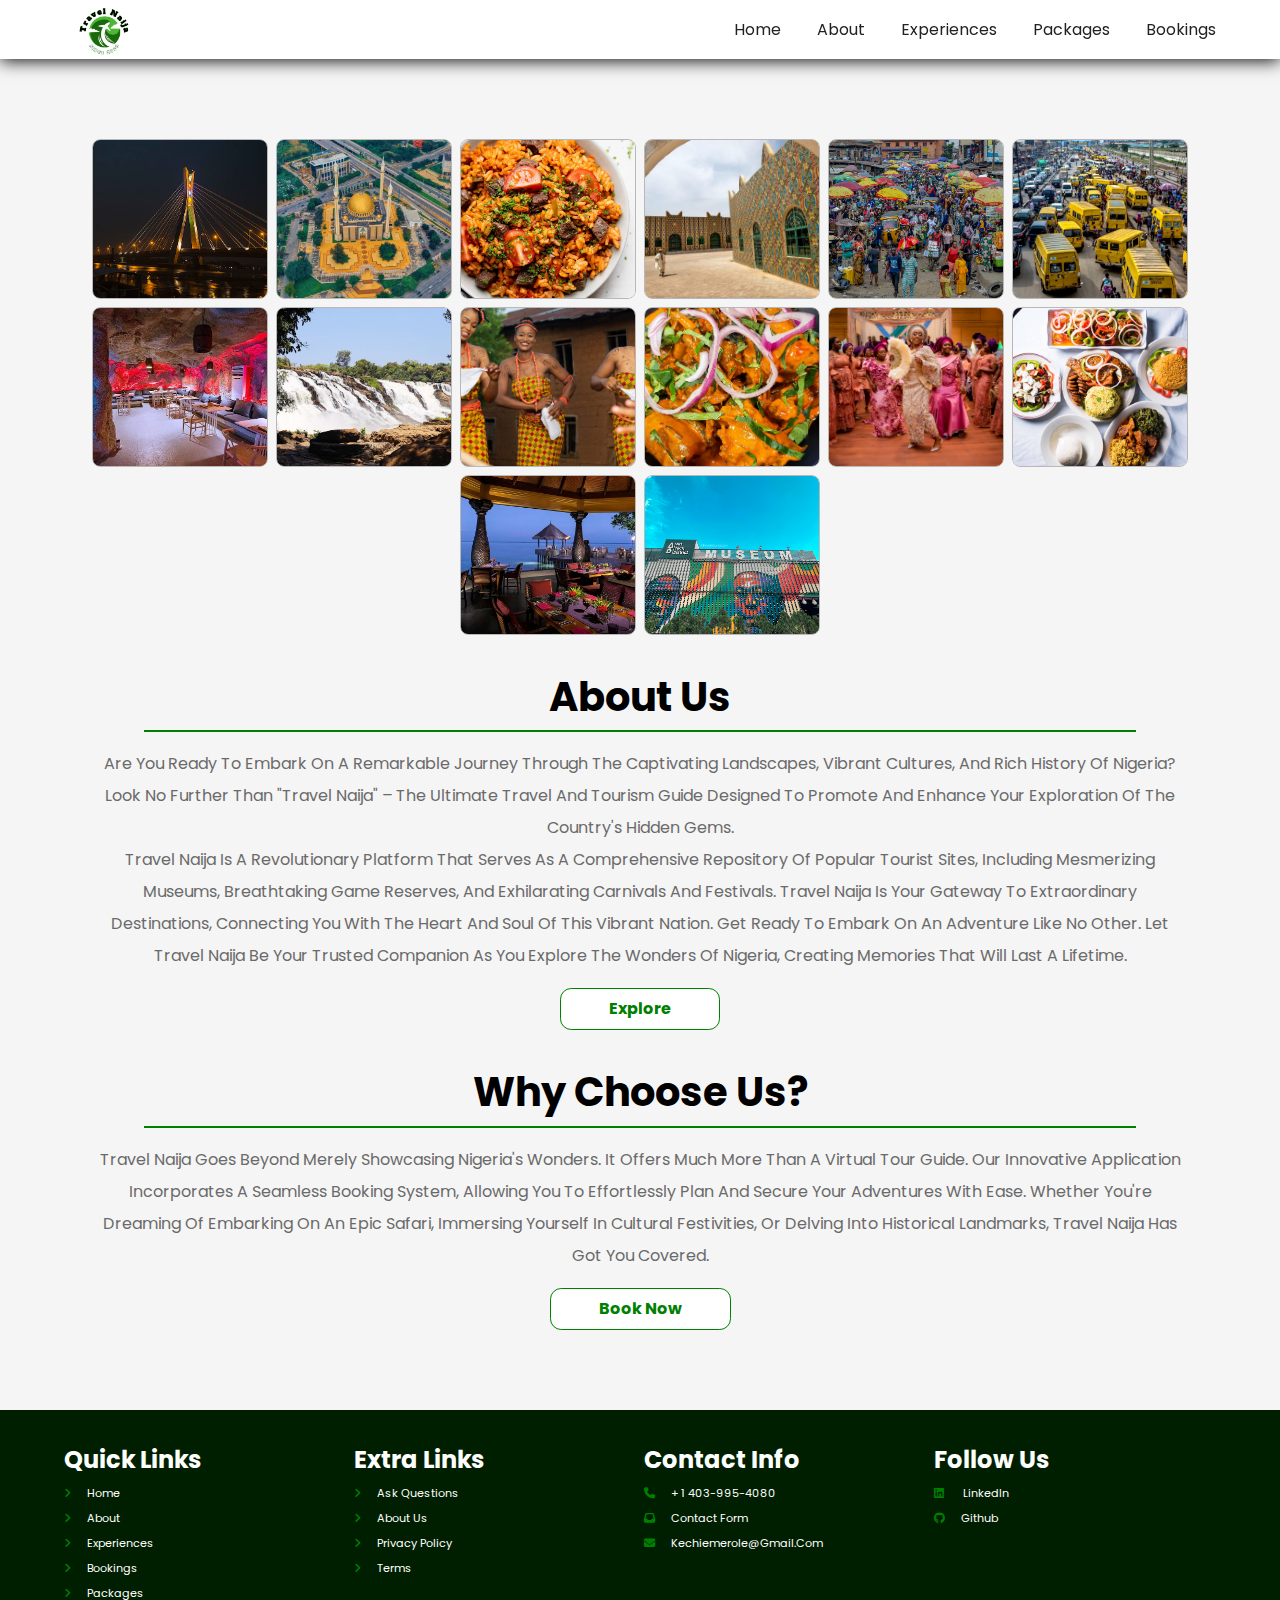
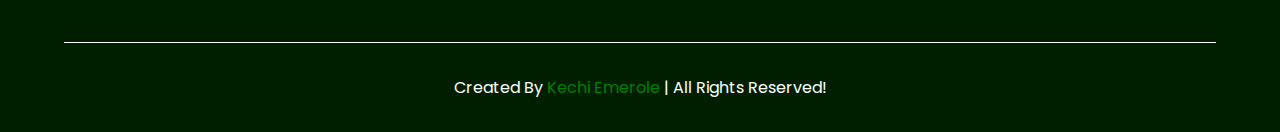
==== commit 55102cb7: "fixed typo" ====
--- a/about.html
+++ b/about.html
@@ -135,7 +135,7 @@
 </div>
 <div class ="about-content">
 <h1 class ="heading-title">About Us</h1> <hr>
-<p>Are you ready to embark on a remarkable journey through the captivating landscapes, vibrant cultures, and rich history of Nigeria? Look no further than "Travel Naija" – the ultimate travel and tourism application designed to promote and enhance your exploration of the country's hidden gems. <br> Travel Naija is a revolutionary platform that serves as a comprehensive repository of popular tourist sites, including mesmerizing museums, breathtaking game reserves, and exhilarating carnivals and festivals. Travel Naija is your gateway to extraordinary destinations, connecting you with the heart and soul of this vibrant nation.
+<p>Are you ready to embark on a remarkable journey through the captivating landscapes, vibrant cultures, and rich history of Nigeria? Look no further than "Travel Naija" – the ultimate travel and tourism guide designed to promote and enhance your exploration of the country's hidden gems. <br> Travel Naija is a revolutionary platform that serves as a comprehensive repository of popular tourist sites, including mesmerizing museums, breathtaking game reserves, and exhilarating carnivals and festivals. Travel Naija is your gateway to extraordinary destinations, connecting you with the heart and soul of this vibrant nation.
 
   Get ready to embark on an adventure like no other. Let Travel Naija be your trusted companion as you explore the wonders of Nigeria, creating memories that will last a lifetime. <br> <a href="experiences.html" class="btn">Explore</a>
 </p>
--- a/index.css
+++ b/index.css
@@ -843,6 +843,11 @@
 .experiences .heading-title1{
   font-size: 4rem;
 }
+.experiences-info .heading-title{
+text-align: left; 
+margin-left: 2rem;
+}
+
   .services .box-container .box p{
     font-size: 1rem;
     color:var(--sub-color);
@@ -928,7 +933,7 @@
 
  .experiences .category3{
   display: inline-block;
-  border: .00005rem solid rgb(30, 227, 218)
+  border: .00005rem solid rgb(30, 227, 218);
   background: var(--white);
   padding: 0.2rem .7rem;
   text-decoration: none;
@@ -942,6 +947,20 @@
  }
 
  .experiences .category4{
+  display: inline-block;
+  border: .00005rem solid rgb(253, 184, 100);
+  background: var(--white);
+  padding: 0.2rem .7rem;
+  text-decoration: none;
+  border-radius: 1.5rem;
+  margin:.5rem .005rem;
+  cursor: pointer;
+  font-size: .7rem;
+  background-color:rgb(203, 112, 0);
+  font-weight: bolder;
+  color: rgb(253, 184, 100);
+ }
+ .experiences .category5{
   display: inline-block;
   border: .00005rem solid rgb(207, 167, 255);
   background: var(--white);
@@ -956,20 +975,7 @@
   color: rgb(207, 167, 255);
  }
 
- .experiences .category5{
-  display: inline-block;
-  border: .00005rem solid rgb(253, 184, 100);
-  background: var(--white);
-  padding: 0.2rem .7rem;
-  text-decoration: none;
-  border-radius: 1.5rem;
-  margin:.5rem .005rem;
-  cursor: pointer;
-  font-size: .7rem;
-  background-color:rgb(203, 112, 0);
-  font-weight: bolder;
-  color: rgb(253, 184, 100);
- }
+ 
  .heading h1{
   color: var(--white);
   /* opacity: 0.9; */
@@ -1005,7 +1011,7 @@
  }
 
  ::placeholder{
-  color: var(--main-color);
+  color: rgb(158, 157, 157);
 
  }
 .search-bar .search  .fa-solid {
@@ -1100,11 +1106,6 @@
   align-items: center;
 }
 
-/* .experience .box-container  .box image{
-  height: 1rem;
-  overflow: hidden;
-  
-}  */
 .experiences hr {
 border: none;
 border: .005rem solid var(--main-color); 
@@ -1121,7 +1122,11 @@
   object-fit: cover;
 }
 
-
+.rating{
+  align-items: right;
+  justify-content: right;
+  display: flex;
+}
 
 
 .experiences .box-container .box img{
@@ -1149,9 +1154,10 @@
 .experiences .box-container .box h3{
   font-size: .8rem;
   color: rgb(71, 71, 71);
-  /* color: var(--main-color); */
-  /* padding: .5rem 0; */
-
+ 
+  /* align-items: left;
+  justify-content: left;
+  display: flex; */
 }
 
 .experiences .box-container .box  .content .btn{
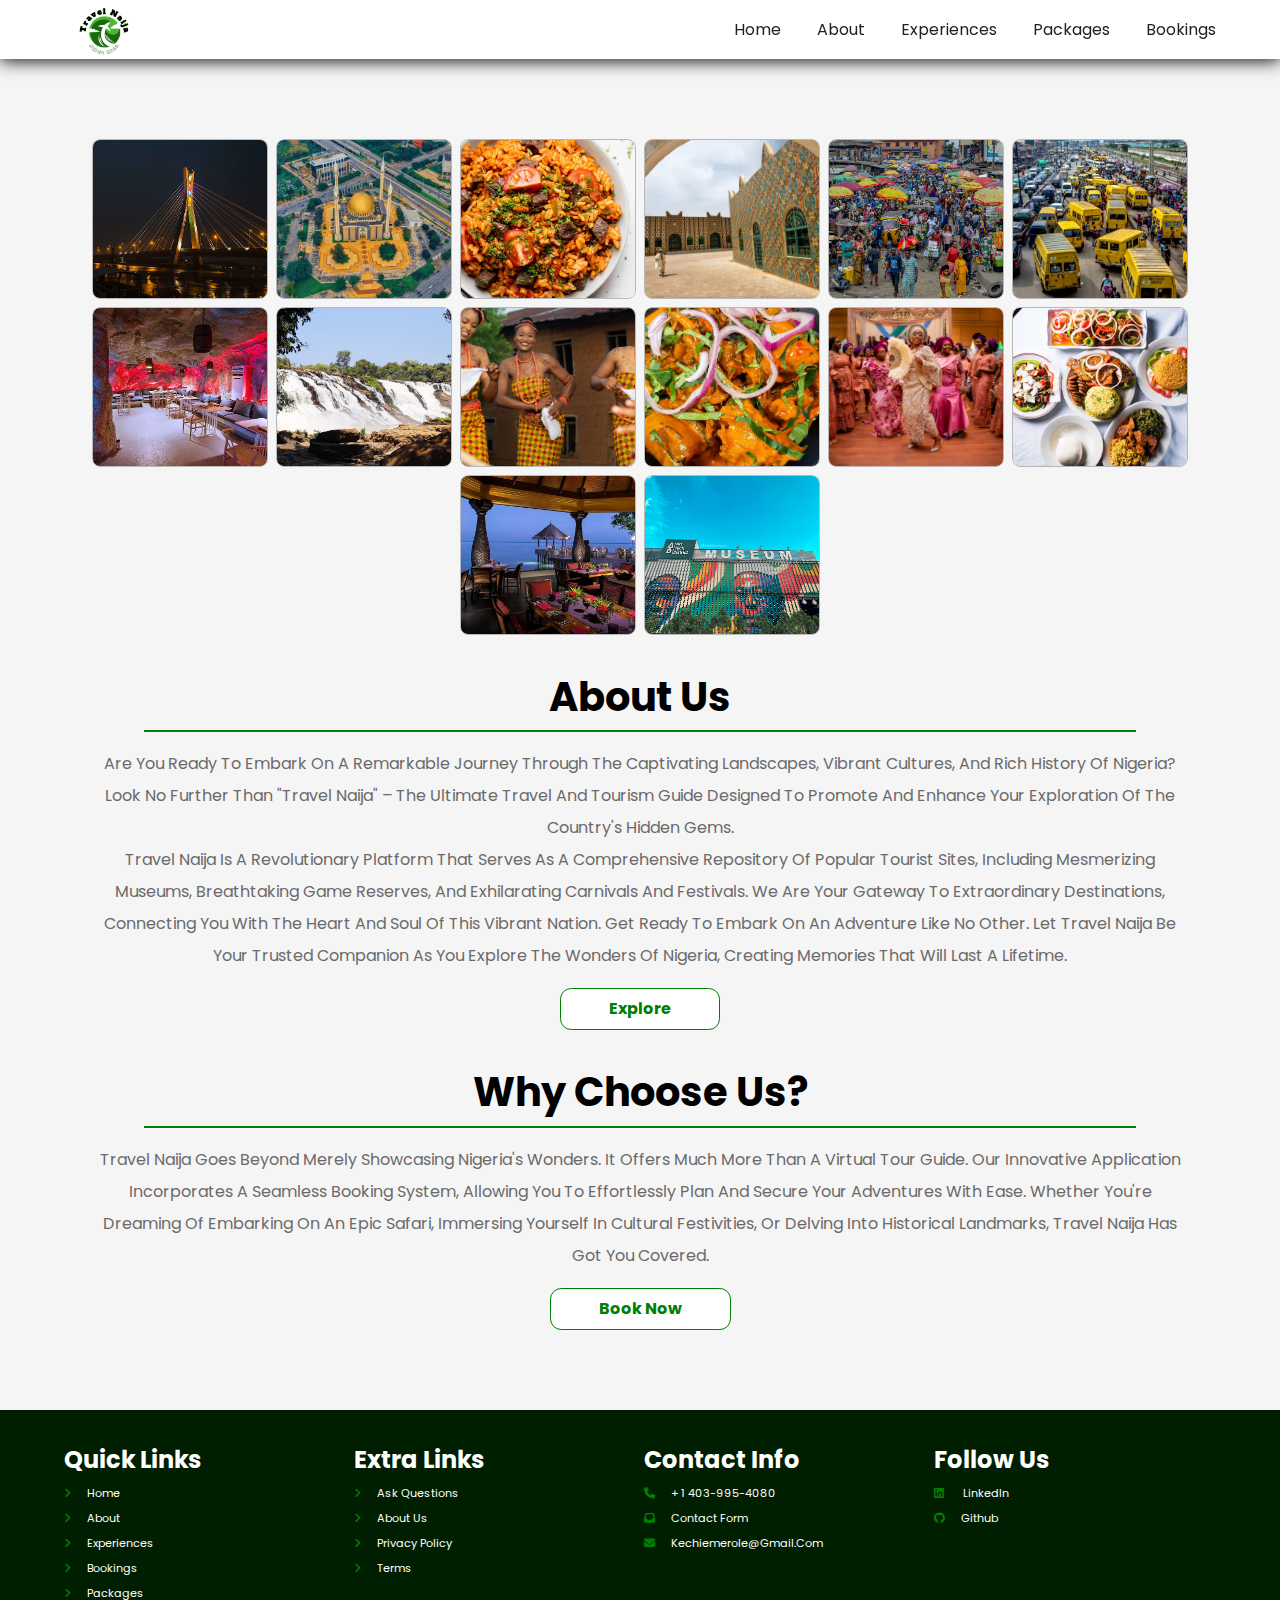
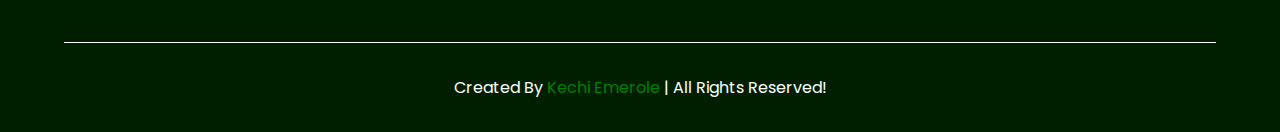
==== commit 51f4ec24: "fix" ====
--- a/about.html
+++ b/about.html
@@ -135,7 +135,7 @@
 </div>
 <div class ="about-content">
 <h1 class ="heading-title">About Us</h1> <hr>
-<p>Are you ready to embark on a remarkable journey through the captivating landscapes, vibrant cultures, and rich history of Nigeria? Look no further than "Travel Naija" – the ultimate travel and tourism guide designed to promote and enhance your exploration of the country's hidden gems. <br> Travel Naija is a revolutionary platform that serves as a comprehensive repository of popular tourist sites, including mesmerizing museums, breathtaking game reserves, and exhilarating carnivals and festivals. Travel Naija is your gateway to extraordinary destinations, connecting you with the heart and soul of this vibrant nation.
+<p>Are you ready to embark on a remarkable journey through the captivating landscapes, vibrant cultures, and rich history of Nigeria? Look no further than "Travel Naija" – the ultimate travel and tourism guide designed to promote and enhance your exploration of the country's hidden gems. <br> Travel Naija is a revolutionary platform that serves as a comprehensive repository of popular tourist sites, including mesmerizing museums, breathtaking game reserves, and exhilarating carnivals and festivals. We are your gateway to extraordinary destinations, connecting you with the heart and soul of this vibrant nation.
 
   Get ready to embark on an adventure like no other. Let Travel Naija be your trusted companion as you explore the wonders of Nigeria, creating memories that will last a lifetime. <br> <a href="experiences.html" class="btn">Explore</a>
 </p>
